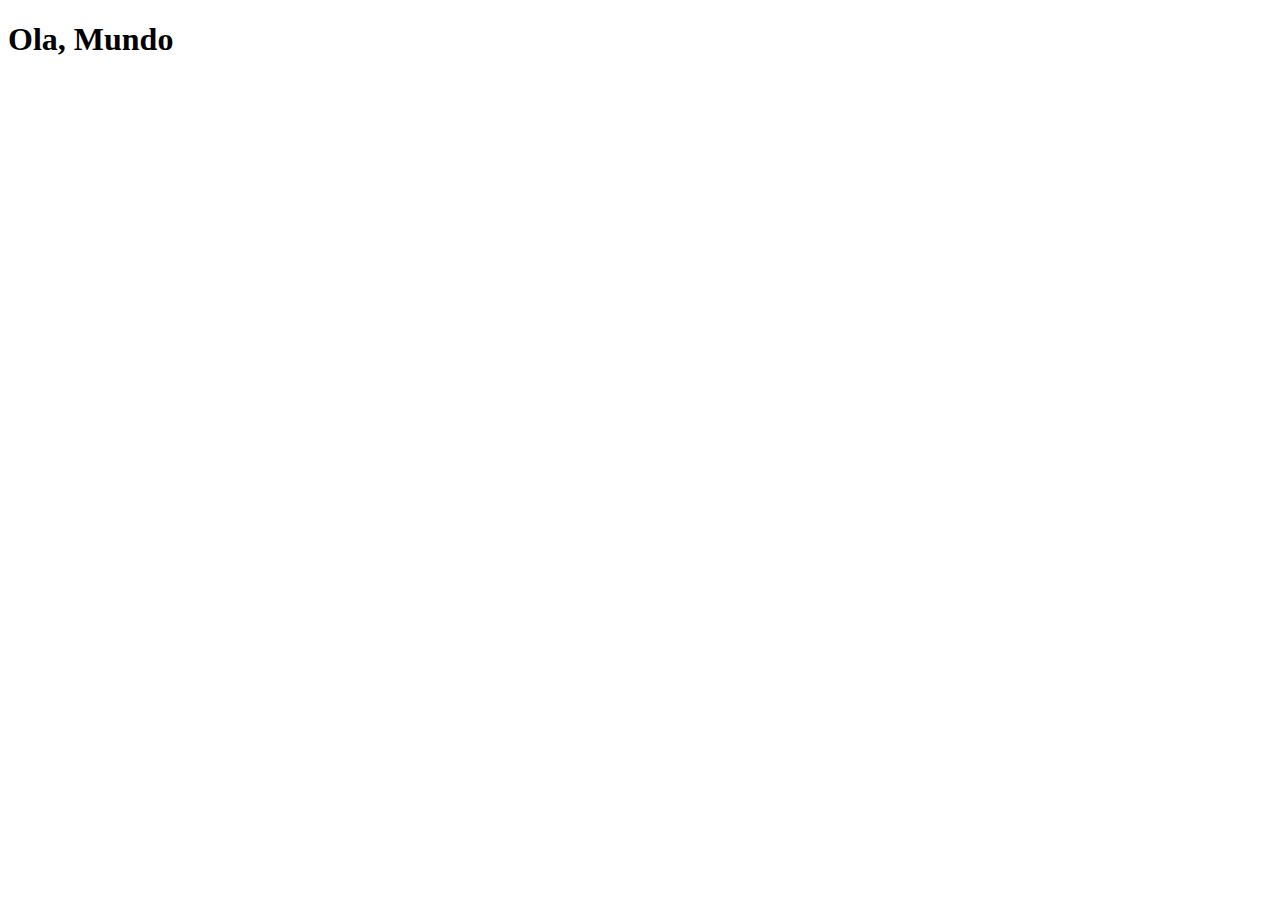
==== index.html @ a2dbcb48 "icon" ====
<!DOCTYPE html>
<html lang="pt-br">
<head>
    <meta charset="UTF-8">
    <meta name="viewport" content="width=device-width, initial-scale=1.0">
    <link rel="shortcut icon" href="pinto.ico" type="image/x-icon">
    <title>Projeto de Redes Sociais</title>
</head>
<body>
    <h1>Ola, Mundo</h1>
</body>
</html>
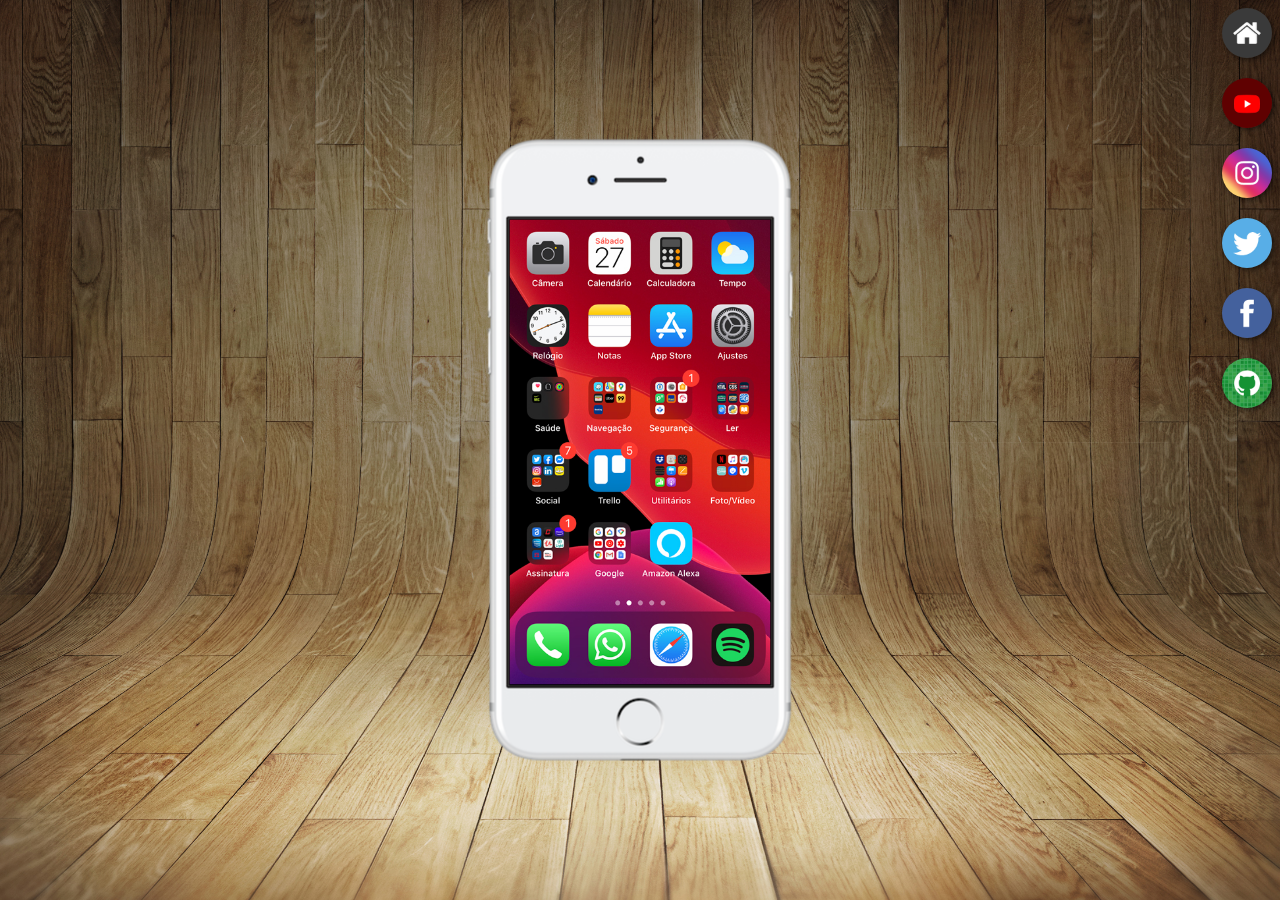
==== commit 8434283c: "im back" ====
--- a/index.html
+++ b/index.html
@@ -3,10 +3,23 @@
 <head>
     <meta charset="UTF-8">
     <meta name="viewport" content="width=device-width, initial-scale=1.0">
+    <link rel="stylesheet" href="estilos/style.css">
     <link rel="shortcut icon" href="pinto.ico" type="image/x-icon">
     <title>Projeto de Redes Sociais</title>
 </head>
 <body>
-    <h1>Ola, Mundo</h1>
+    <main>
+        <section id="telefone">
+            <iframe src="home.html" name="tela" id="tela" frameborder="0"></iframe>
+        </section>
+        <section id="sociais">
+            <a href="" target="tela"><img src="imagens/logo-home.jpg" alt=""></a> <br>
+            <a href="" target="tela"><img src="imagens/logo-youtube.jpg" alt=""></a> <br>
+            <a href="" target="tela"><img src="imagens/logo-instagram.jpg" alt=""></a> <br>
+            <a href="" target="tela"><img src="imagens/logo-twitter.jpg" alt=""></a> <br>
+            <a href="" target="tela"><img src="imagens/logo-facebook.jpg" alt=""></a> <br>
+            <a href="" target="tela"><img src="imagens/logo-github.jpg" alt=""></a> <br>
+        </section>
+    </main>
 </body>
 </html>--- a/estilos/style.css
+++ b/estilos/style.css
@@ -0,0 +1,59 @@
+@charset "UTF-8";
+
+* {
+    margin: 0px;
+    padding: 0px;
+}
+
+html, body {
+    height: 100vh;
+    width: 100vw;
+    background-color: black;
+}
+
+main {
+    position: relative;
+    height: 100vh;
+    background: url(../imagens/fundo-madeira.jpg) top center no-repeat;
+    background-size: cover;
+    background-attachment: fixed;
+}
+
+#telefone {
+    position: absolute;
+    top: 50%;
+    left: 50%;
+    transform: translate(-50%, -50%);
+
+    background: url(../imagens/frame-iphone.png) no-repeat;
+    height: 627px;
+    width: 311px;
+}
+
+#tela {
+    position: relative;
+    top: 83px;
+    left: 25px;
+    
+    height: 465px;
+    width: 261px;
+}
+
+#sociais {
+    text-align: right;
+}
+
+#sociais img{
+    height: 50px;
+    margin: 8px;
+    border-radius: 50%;
+    box-shadow: 2px 2px 5px rgba(0, 0, 0, 0.527);
+    box-sizing: border-box;
+}
+
+#sociais img:hover {
+    border: 2px solid white;
+    transform: translate(-3px, -3px);
+    box-shadow: 5px 5px 8px rgba(0, 0, 0, 0.600);
+    transition: transform .2s, border .1s, box-shadow .2s;
+}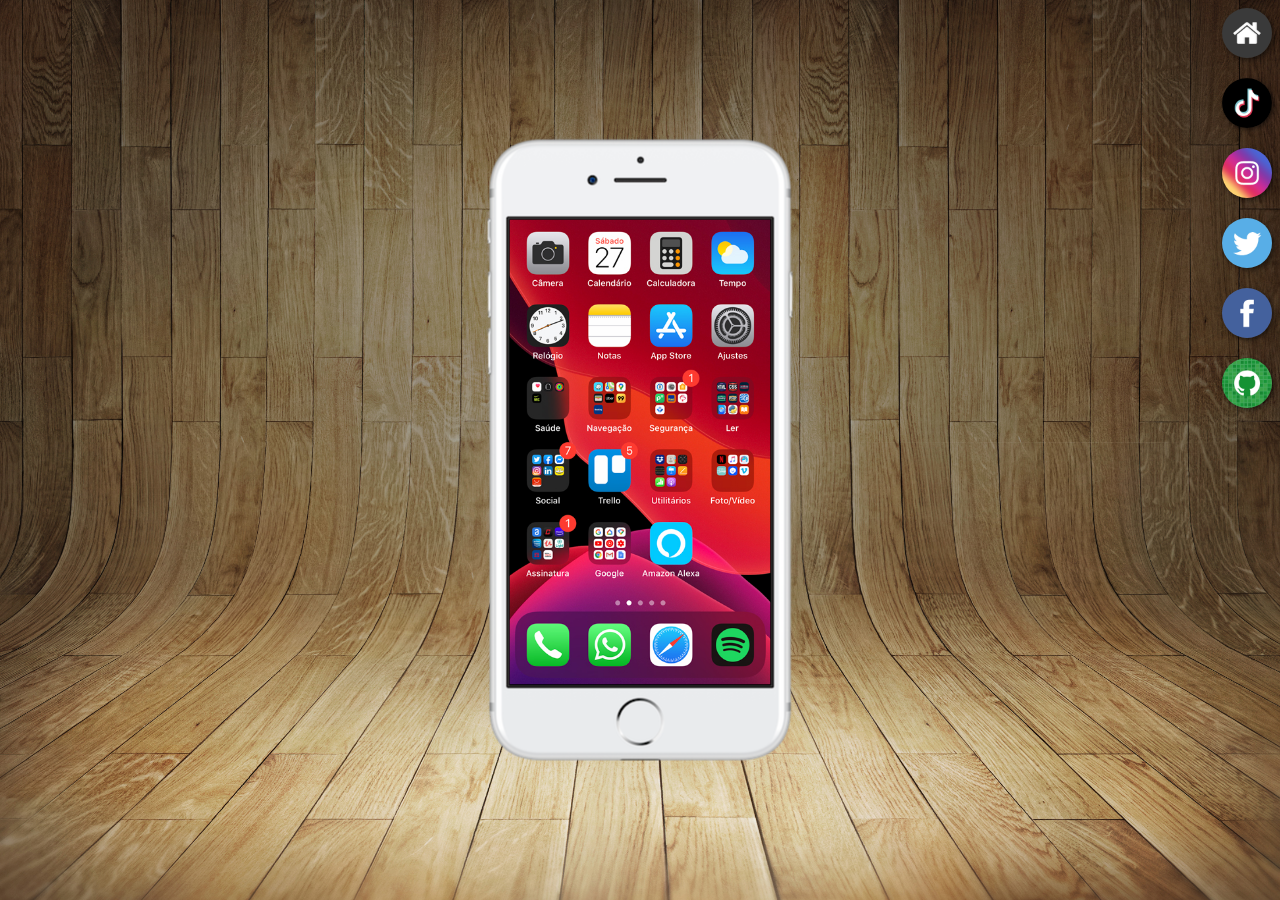
==== commit 0510a19b: "hehe" ====
--- a/index.html
+++ b/index.html
@@ -13,12 +13,12 @@
             <iframe src="home.html" name="tela" id="tela" frameborder="0"></iframe>
         </section>
         <section id="sociais">
-            <a href="" target="tela"><img src="imagens/logo-home.jpg" alt=""></a> <br>
-            <a href="" target="tela"><img src="imagens/logo-youtube.jpg" alt=""></a> <br>
-            <a href="" target="tela"><img src="imagens/logo-instagram.jpg" alt=""></a> <br>
-            <a href="" target="tela"><img src="imagens/logo-twitter.jpg" alt=""></a> <br>
-            <a href="" target="tela"><img src="imagens/logo-facebook.jpg" alt=""></a> <br>
-            <a href="" target="tela"><img src="imagens/logo-github.jpg" alt=""></a> <br>
+            <a href="home.html" target="tela"><img src="imagens/logo-home.jpg" alt=""></a> <br>
+            <a href="youtube.html" target="tela"><img src="imagens/tiktok_logo.png" alt=""></a> <br>
+            <a href="instagram.html" target="tela"><img src="imagens/logo-instagram.jpg" alt=""></a> <br>
+            <a href="x.html" target="tela"><img src="imagens/logo-twitter.jpg" alt=""></a> <br>
+            <a href="facebook.html" target="tela"><img src="imagens/logo-facebook.jpg" alt=""></a> <br>
+            <a href="github.html" target="tela"><img src="imagens/logo-github.jpg" alt=""></a> <br>
         </section>
     </main>
 </body>
